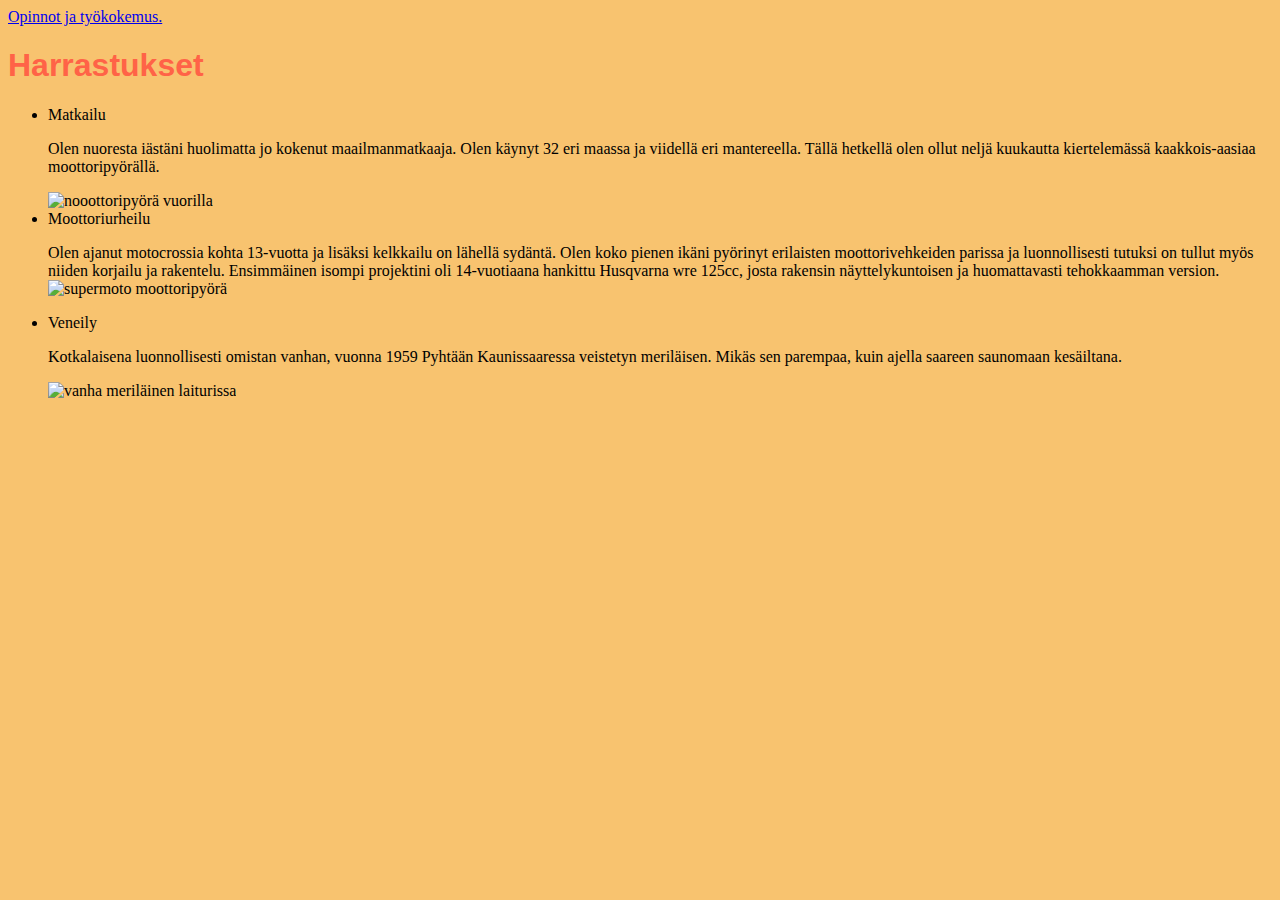
==== harrastus.html @ baae01cf "Add files via upload" ====
<!DOCTYPE html>
<html lang="en">
<head>
    <meta charset="UTF-8">
    <meta name="viewport" content="width=device-width, initial-scale=1.0">
    <title>Harrastukset</title>
    <link rel="stylesheet" href="styles.css">
</head>
<body>
    <header>
        <nav><a href="index.html">Opinnot ja työkokemus.</a>   </nav>
    </header>
    <h1>Harrastukset</h1>
    <ul>
        <li>Matkailu</li>
        <P>Olen nuoresta iästäni huolimatta jo kokenut maailmanmatkaaja. 
            Olen käynyt 32 eri maassa ja viidellä eri mantereella. 
            Tällä hetkellä olen ollut neljä kuukautta kiertelemässä kaakkois-aasiaa moottoripyörällä.</P>
            <img src="img/suzuuki.jpeg" alt="nooottoripyörä vuorilla">
    <li>Moottoriurheilu</li> 
        <p>Olen ajanut motocrossia kohta 13-vuotta ja lisäksi kelkkailu on lähellä sydäntä.
             Olen koko pienen ikäni pyörinyt erilaisten moottorivehkeiden parissa ja luonnollisesti 
             tutuksi on tullut myös niiden korjailu ja rakentelu. Ensimmäinen isompi projektini oli 14-vuotiaana hankittu 
             Husqvarna wre 125cc, josta rakensin näyttelykuntoisen ja huomattavasti tehokkaamman version.
            <img src="img/husse.jpeg" alt="supermoto moottoripyörä"> </p>
    <li>Veneily</li>
    <p>Kotkalaisena luonnollisesti omistan vanhan, vuonna 1959 Pyhtään Kaunissaaressa veistetyn meriläisen. Mikäs sen parempaa, kuin ajella saareen saunomaan kesäiltana.</p>
            <img src="img/vene.jpeg" alt="vanha meriläinen laiturissa">
</ul>
</body>
</html>
---- styles.css ----
body{background-color: rgb(248, 195, 111);}
h1{color: tomato;
font-family: Verdana, Geneva, Tahoma, sans-serif;}
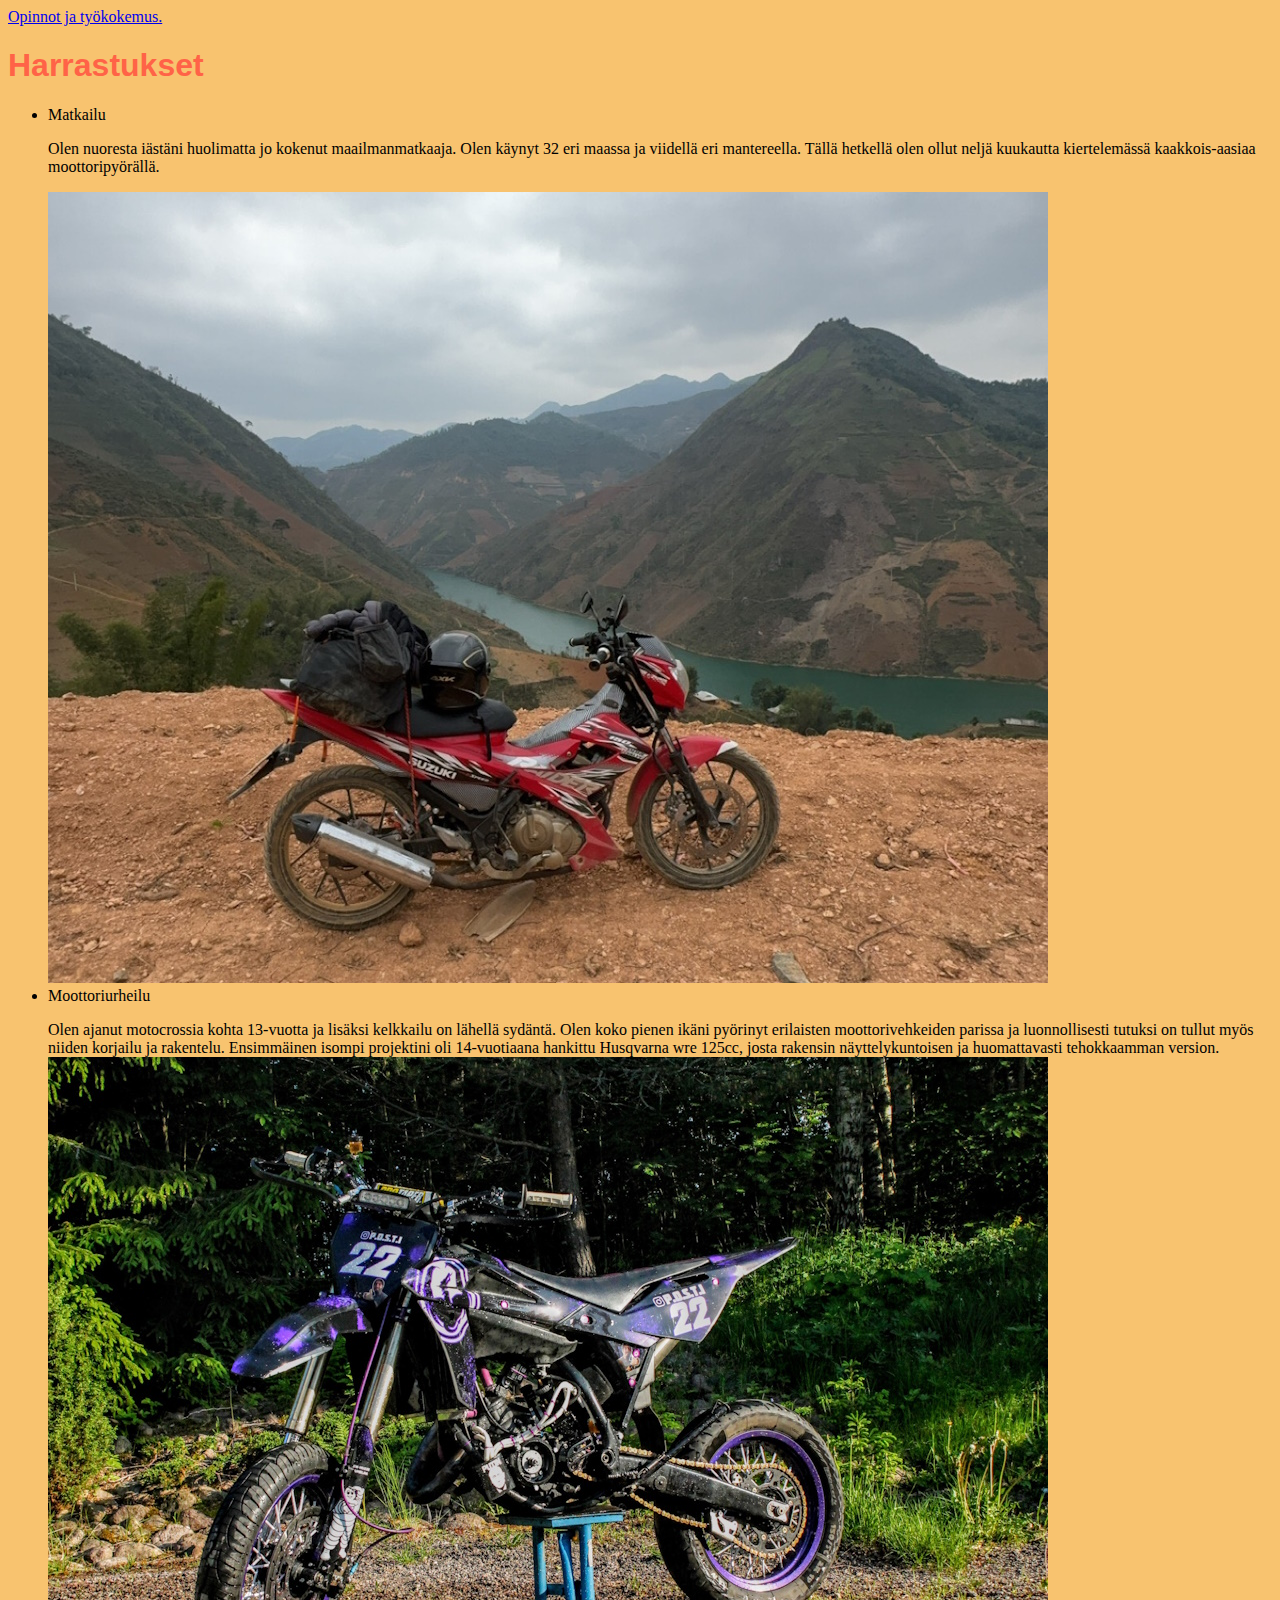
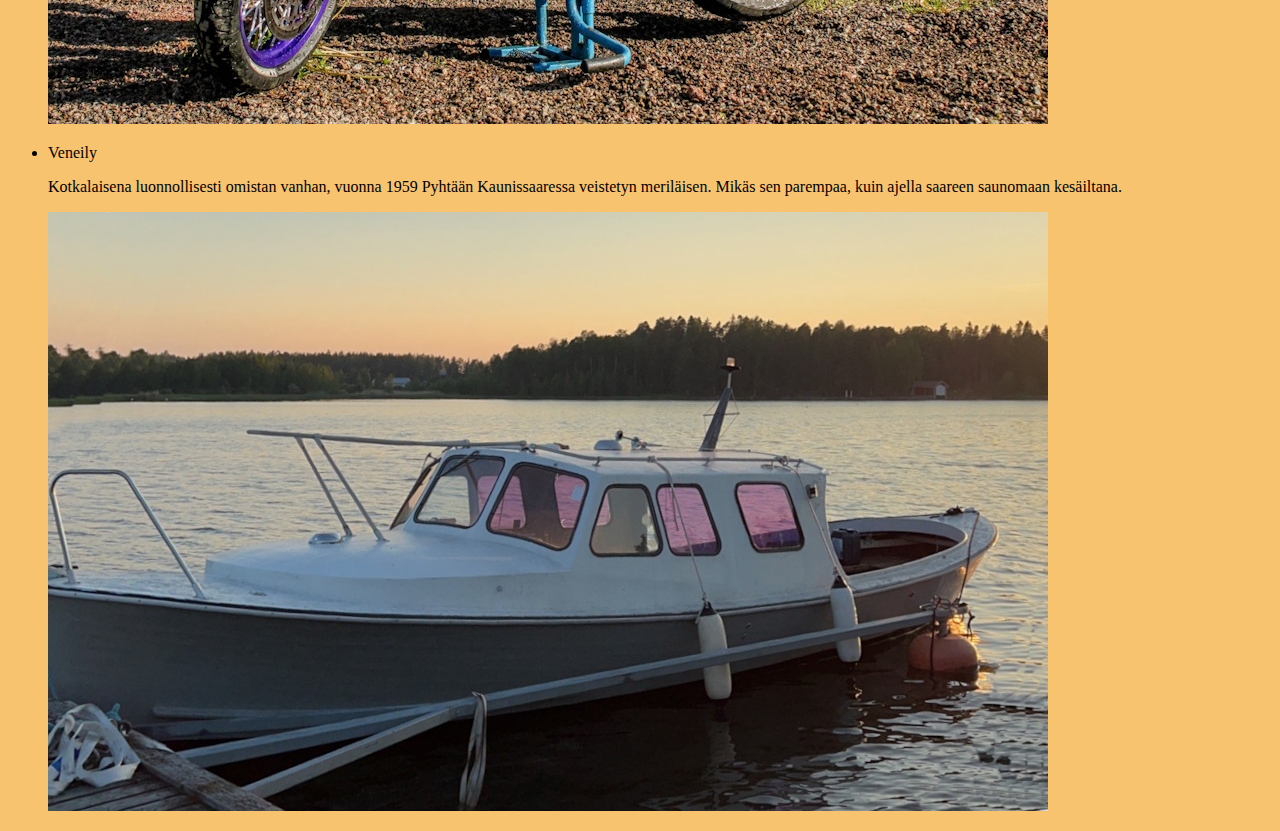
==== commit 73e01535: "Update harrastus.html" ====
--- a/harrastus.html
+++ b/harrastus.html
@@ -16,16 +16,16 @@
         <P>Olen nuoresta iästäni huolimatta jo kokenut maailmanmatkaaja. 
             Olen käynyt 32 eri maassa ja viidellä eri mantereella. 
             Tällä hetkellä olen ollut neljä kuukautta kiertelemässä kaakkois-aasiaa moottoripyörällä.</P>
-            <img src="img/suzuuki.jpeg" alt="nooottoripyörä vuorilla">
+            <img src="suzuuki.jpeg" alt="nooottoripyörä vuorilla">
     <li>Moottoriurheilu</li> 
         <p>Olen ajanut motocrossia kohta 13-vuotta ja lisäksi kelkkailu on lähellä sydäntä.
              Olen koko pienen ikäni pyörinyt erilaisten moottorivehkeiden parissa ja luonnollisesti 
              tutuksi on tullut myös niiden korjailu ja rakentelu. Ensimmäinen isompi projektini oli 14-vuotiaana hankittu 
              Husqvarna wre 125cc, josta rakensin näyttelykuntoisen ja huomattavasti tehokkaamman version.
-            <img src="img/husse.jpeg" alt="supermoto moottoripyörä"> </p>
+            <img src="husse.jpeg" alt="supermoto moottoripyörä"> </p>
     <li>Veneily</li>
     <p>Kotkalaisena luonnollisesti omistan vanhan, vuonna 1959 Pyhtään Kaunissaaressa veistetyn meriläisen. Mikäs sen parempaa, kuin ajella saareen saunomaan kesäiltana.</p>
-            <img src="img/vene.jpeg" alt="vanha meriläinen laiturissa">
+            <img src="vene.jpeg" alt="vanha meriläinen laiturissa">
 </ul>
 </body>
-</html>+</html>
